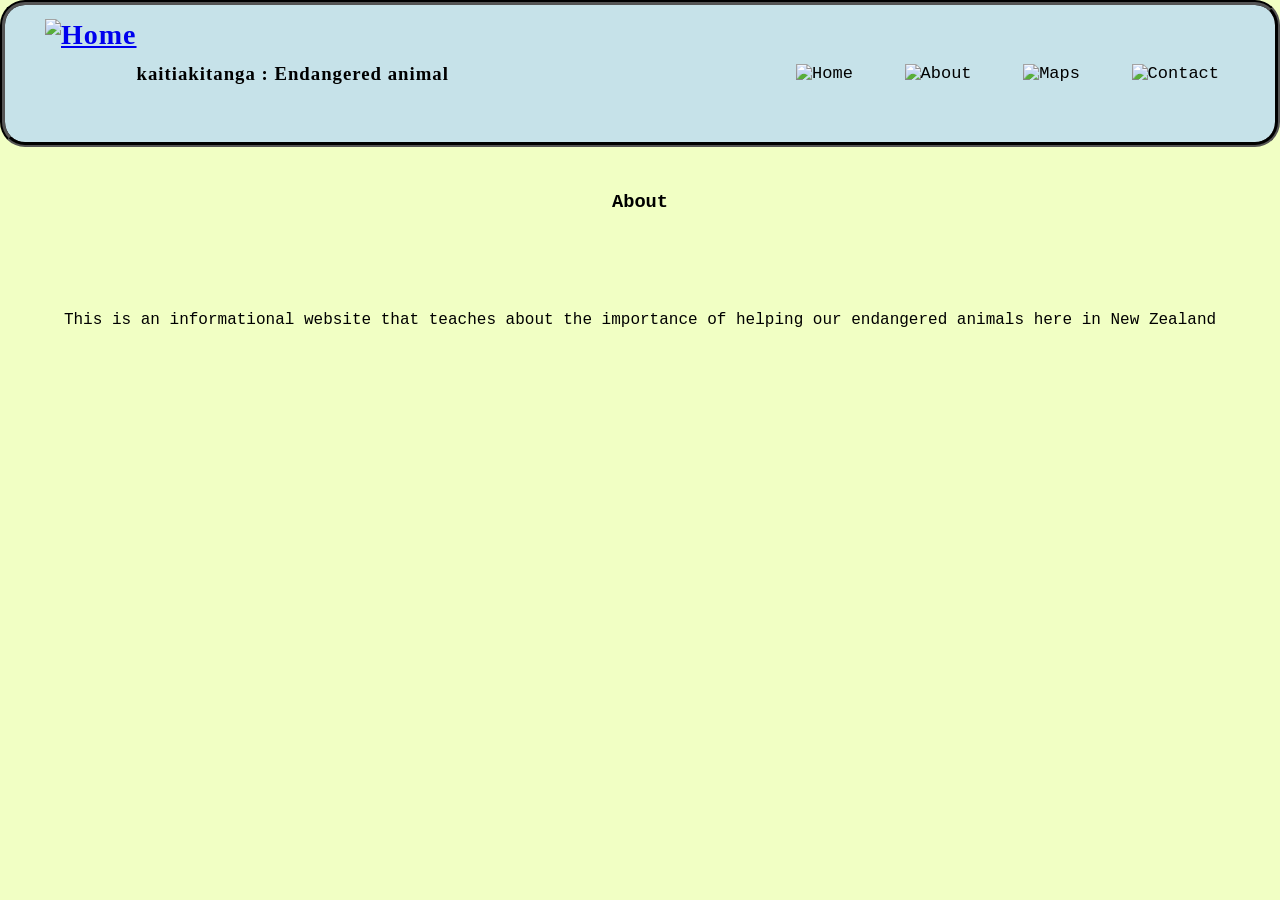
==== About.html @ 4b33ea5e "Add files via upload" ====
<!DOCTYPE html>
<html lang="en">
<head>
    <meta charset="UTF-8">
    <meta name="viewport" content="width=device-width, initial-scale=1.0">
    <title>About</title>
    <link rel="stylesheet" href="style.css">
    <link rel="icon" type="image/x-icon" href="Images/favicon.ico">
</head>
<body>
    <div class="navbar">
        <div class="logo">
        <a href="Index.html">
            <img src="Images/logo.png" width="70px" alt="Home">
        </a>
        <h6>kaitiakitanga : Endangered animal</h6>
    </div>

        <div class="menu">
            <a href="Index.html"><img src="Images/HomeIcon.png" width="70px" alt="Home"></a>
            <a href="About.html"><img src="Images/AboutIcon.png" width="70px" alt="About"></a>
            <a href="Maps.html"><img src="Images/MapIcon.png" width="70px" alt="Maps"></a>
            <a href="Contact.html"><img src="Images/PhoneIcon.png" width="70px" alt="Contact"></a>
        </div>
        
    </div>
    
    <h3>About</h3>
    <br>
    <p>This is an informational website that teaches about the importance of helping our endangered animals here in New Zealand</p>
</body>
</html>
---- style.css ----
body {
    font-family: 'Courier New', Courier, monospace;
    background-color: #f1ffc4;
    margin: 0;
}

h3 {
    padding: 25px;
    text-align: center;
}
h4 {
    text-align: center;
}

p {
    padding: 20px;
    text-align: center;
}

.logo{
    color: #000000;
    font-size: 28px;
    font-weight: bold;
    letter-spacing: 1px;
    font-family: 'Times';
    display: flex;
}

.navbar { 
    display: flex;
    justify-content: space-between;
    align-items: center;
    background-color: #C6E2e9;
    padding: 14px 40px;
    border-radius: 25px;
    border-color: #000000;
    border-width: 5px;
    border-style:groove
}

.menu a {
    text-decoration: none;
    color: #000000;
    font-size: 17px;
    padding: 10px 16px;
    margin-left: 10px;
    border-radius: 6px;
    transition: 0.3s;
}

.menu a :hover {
    background-color: #ffffffd0;
    color: #2e67be;
}

.map {
    display: flex;
    justify-content: center;
}
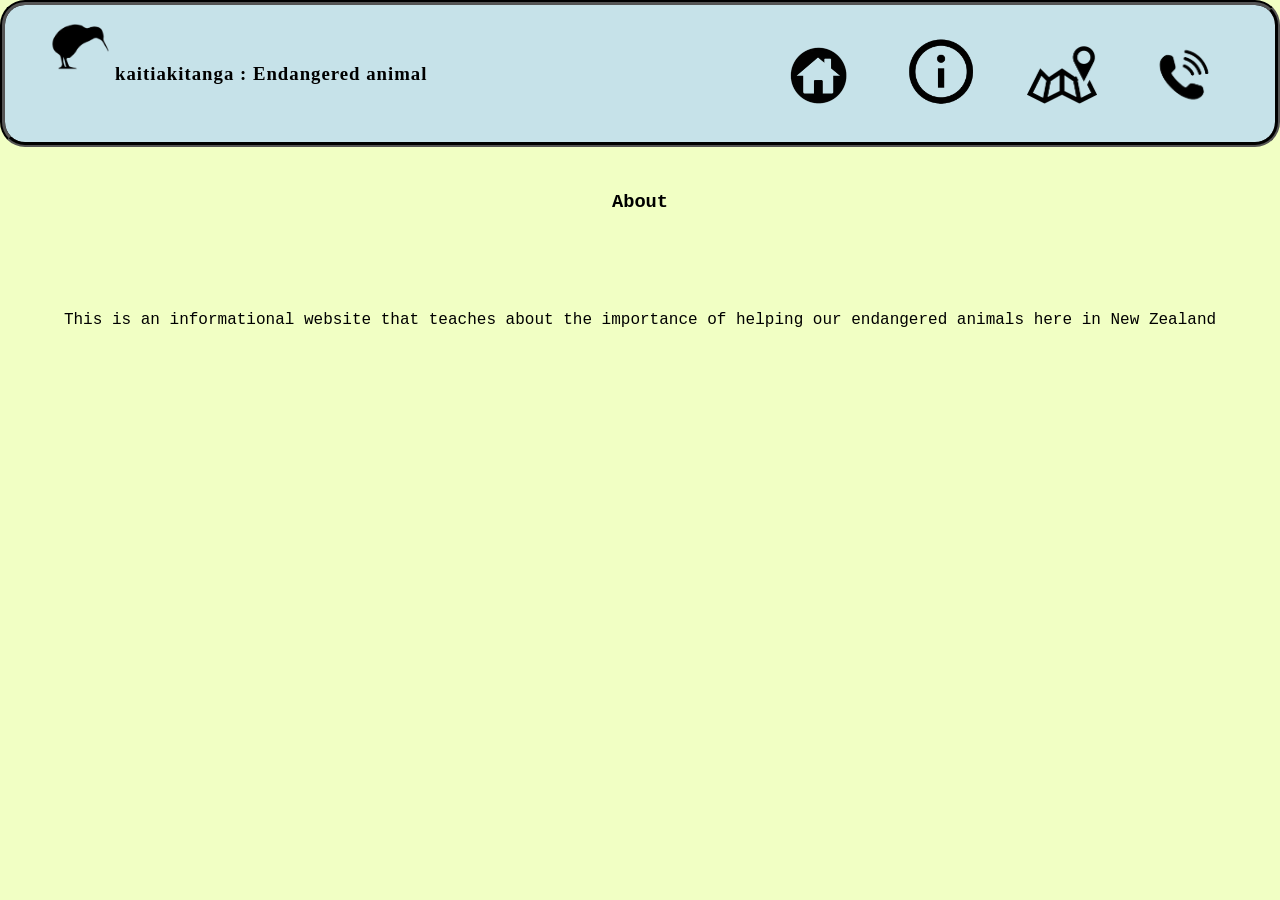
==== commit 8190518a: "Add files via upload" ====
--- a/About.html
+++ b/About.html
@@ -5,22 +5,22 @@
     <meta name="viewport" content="width=device-width, initial-scale=1.0">
     <title>About</title>
     <link rel="stylesheet" href="style.css">
-    <link rel="icon" type="image/x-icon" href="Images/favicon.ico">
+    <link rel="icon" type="image/x-icon" href="favicon.ico">
 </head>
 <body>
     <div class="navbar">
         <div class="logo">
-        <a href="Index.html">
-            <img src="Images/logo.png" width="70px" alt="Home">
+        <a href="index.html">
+            <img src="logo.png" width="70px" alt="Home">
         </a>
         <h6>kaitiakitanga : Endangered animal</h6>
     </div>
 
         <div class="menu">
-            <a href="Index.html"><img src="Images/HomeIcon.png" width="70px" alt="Home"></a>
-            <a href="About.html"><img src="Images/AboutIcon.png" width="70px" alt="About"></a>
-            <a href="Maps.html"><img src="Images/MapIcon.png" width="70px" alt="Maps"></a>
-            <a href="Contact.html"><img src="Images/PhoneIcon.png" width="70px" alt="Contact"></a>
+            <a href="index.html"><img src="HomeIcon.png" width="70px" alt="Home"></a>
+            <a href="About.html"><img src="AboutIcon.png" width="70px" alt="About"></a>
+            <a href="Maps.html"><img src="MapIcon.png" width="70px" alt="Maps"></a>
+            <a href="Contact.html"><img src="PhoneIcon.png" width="70px" alt="Contact"></a>
         </div>
         
     </div>
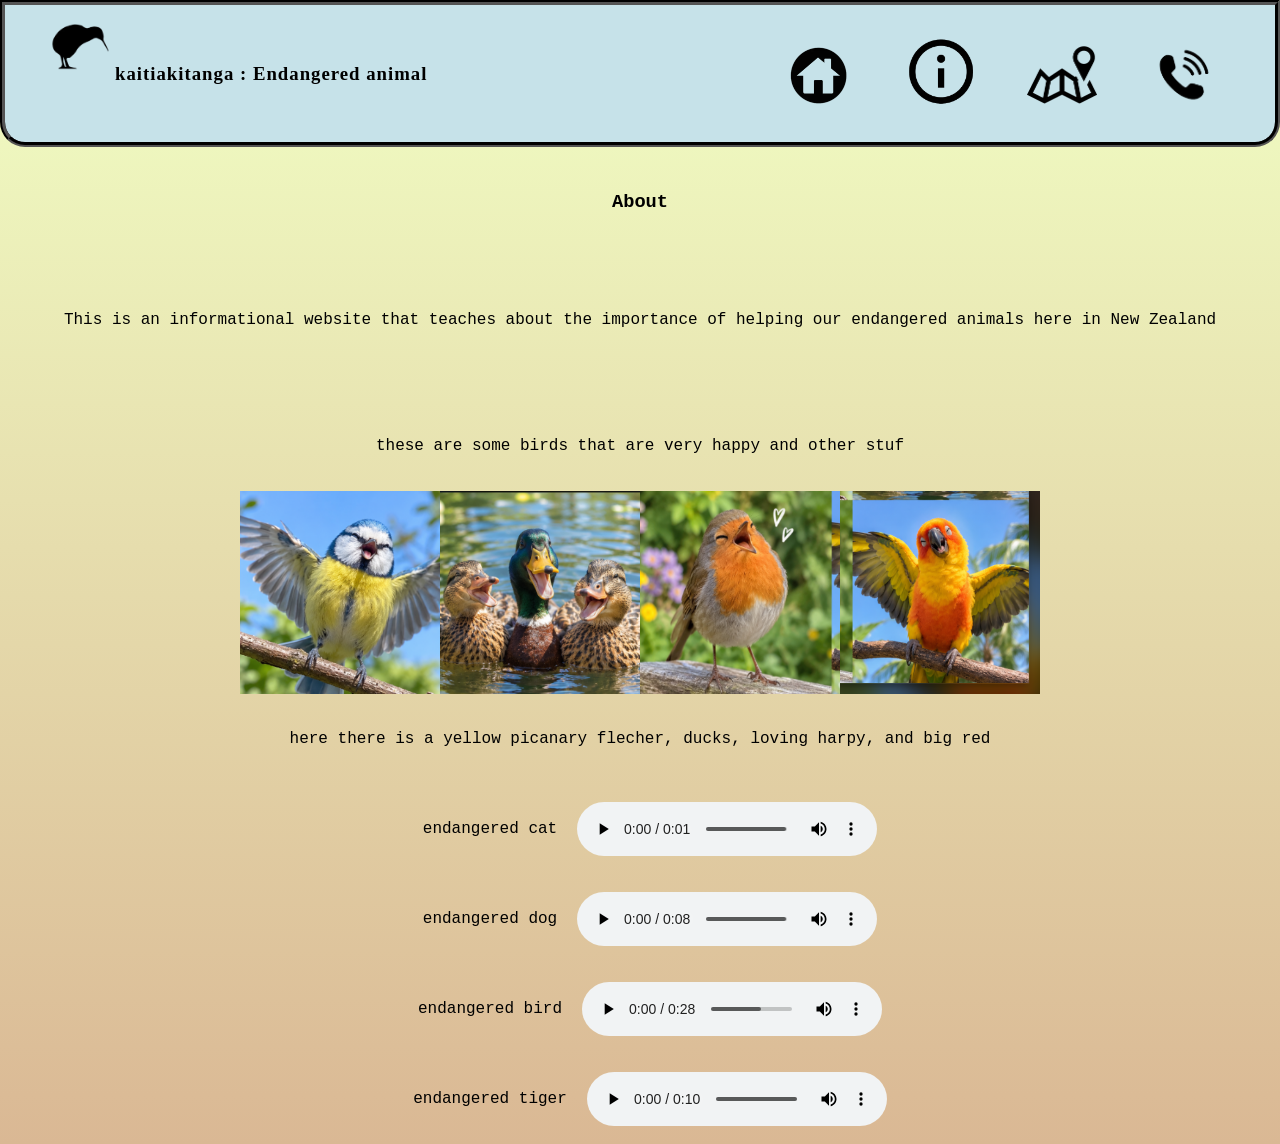
==== commit 4d345ad0: "Add files via upload" ====
--- a/About.html
+++ b/About.html
@@ -28,5 +28,34 @@
     <h3>About</h3>
     <br>
     <p>This is an informational website that teaches about the importance of helping our endangered animals here in New Zealand</p>
+    <br>
+    <br>
+    <p> these are some birds that are very happy and other stuf </p>
+    
+    <div class="map">
+        <img src="Bird1.png" width="200px">
+        <img src="Bird2.png" width="200px">
+        <img src="Bird3.png" width="200px">
+        <img src="Bird4.png" width="200px">
+    </div>
+
+    <p> here there is a yellow picanary flecher, ducks, loving harpy, and big red </p>
+
+    <div class="audio-container">
+        <p> endangered cat </p>
+        <audio src="dragon-studio-cat-meow-401729.mp3" controls></audio>
+    </div>
+    <div class="audio-container">
+        <p> endangered dog </p>
+        <audio src="dragon-studio-dog-bark-sound-effect-322989.mp3" controls></audio>
+    </div>
+    <div class="audio-container">
+        <p> endangered bird </p>
+        <audio src="jia-mei-summer-bird-chipping-426107.mp3" controls></audio>
+    </div>
+    <div class="audio-container">
+        <p> endangered tiger </p>
+        <audio src="sherimfal-tiger-light-roar-t-293716.mp3" controls></audio>
+    </div>
 </body>
 </html>
--- a/style.css
+++ b/style.css
@@ -1,6 +1,9 @@
 body {
     font-family: 'Courier New', Courier, monospace;
-    background-color: #f1ffc4;
+    background: linear-gradient(#f1ffc4, #DAB894);
+    background-repeat: no-repeat;
+    background-size: cover;
+    overscroll-behavior: none;
     margin: 0;
 }
 
@@ -15,6 +18,12 @@
 p {
     padding: 20px;
     text-align: center;
+}
+
+.audio-container {
+    display: flex;
+    justify-content: center;
+    align-items: center;
 }
 
 .logo{
@@ -32,7 +41,9 @@
     align-items: center;
     background-color: #C6E2e9;
     padding: 14px 40px;
-    border-radius: 25px;
+    border-top-left-radius: 0;
+    border-bottom-left-radius: 25px;
+    border-bottom-right-radius: 25px;
     border-color: #000000;
     border-width: 5px;
     border-style:groove
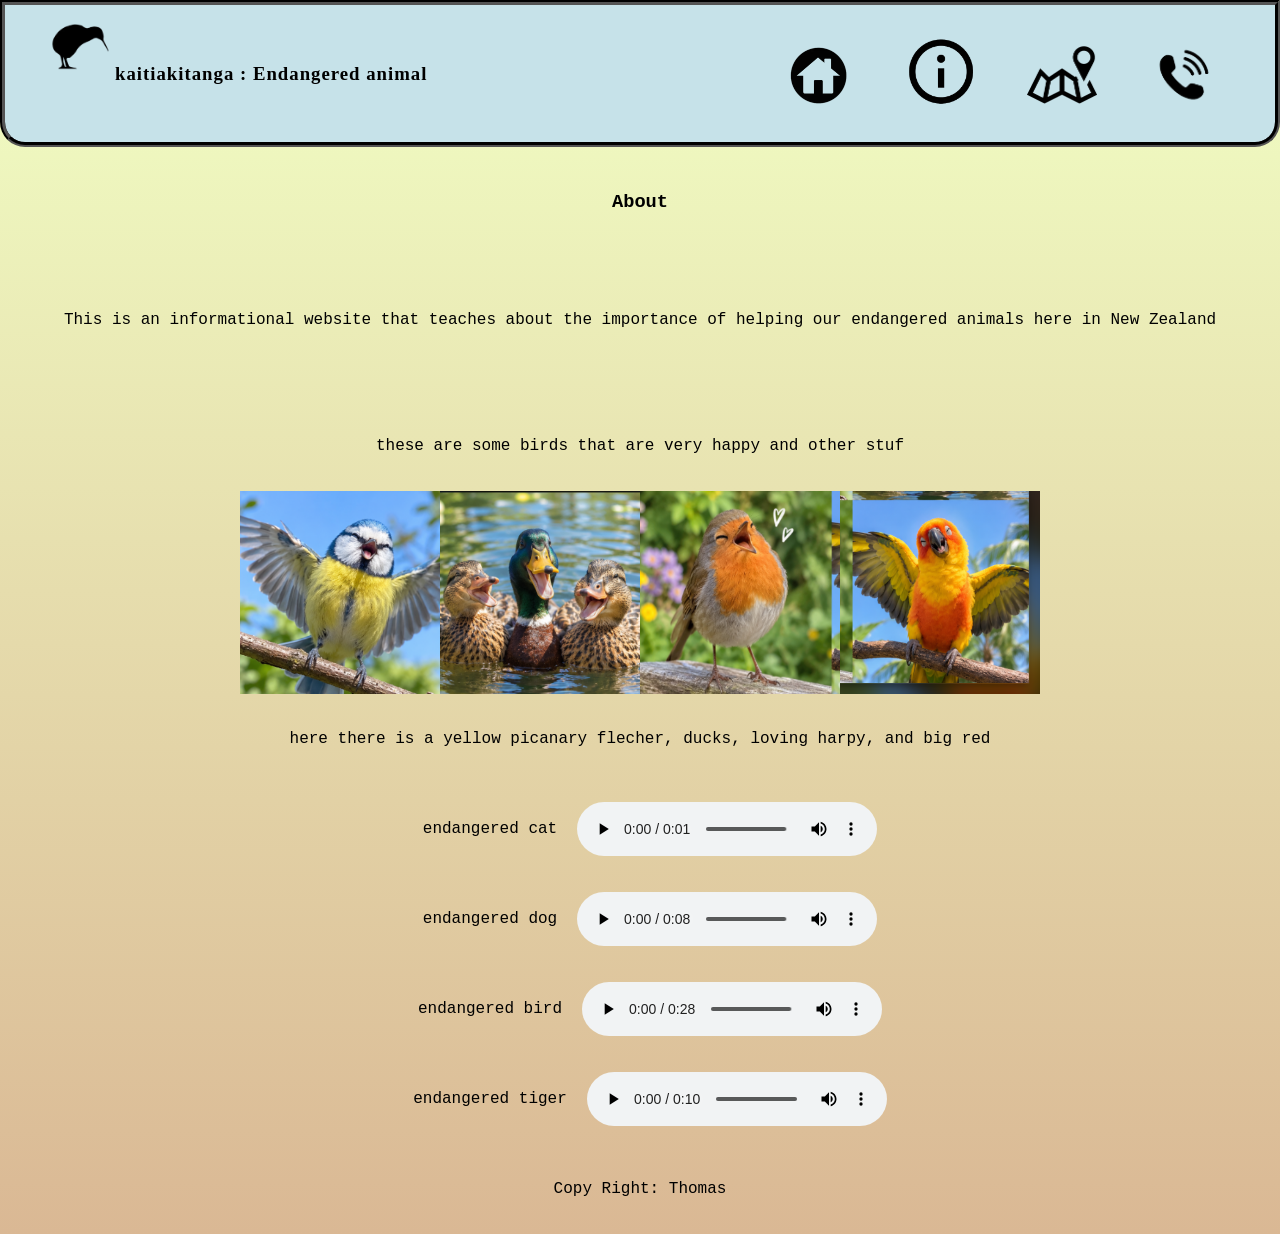
==== commit db63aad3: "Add files via upload" ====
--- a/About.html
+++ b/About.html
@@ -58,4 +58,7 @@
         <audio src="sherimfal-tiger-light-roar-t-293716.mp3" controls></audio>
     </div>
 </body>
+<footer>
+    <p>Copy Right: Thomas</p>
+</footer>
 </html>
